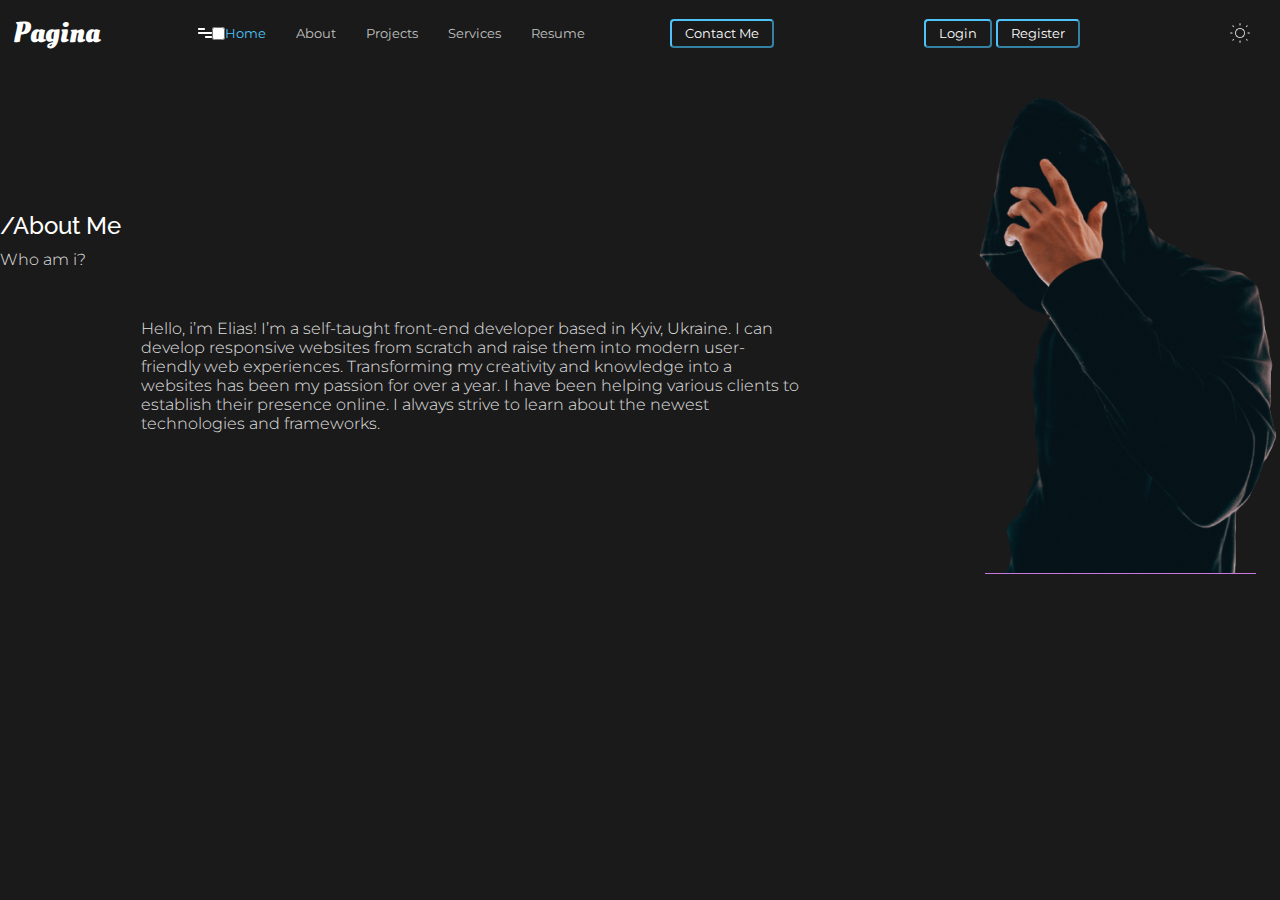
==== about-me.html @ cfd01f73 "estilando about-me" ====
<!DOCTYPE html>
<html lang="en">
<head>
    <meta charset="UTF-8">
    <meta name="viewport" content="width=device-width, initial-scale=1.0">
    <title>About Me</title>
    <link rel="stylesheet" href="about-me.css">
</head>
<body>

    <!-- Barra de navegación -->

    <header>
        <h2 class="vu-logo">Pagina</h2>
  
        <!-- Menu hamburguesa -->
        <nav class="navbar">
        <label for="menu-toggle" class="menu-label">
          <img class="img-responsive" src="./assets/boton-responsive.png">
        </label>
  
        <input type="checkbox" id="menu-toggle">
        
  
  
        <!-- navbarlist -->
        
          <ul class="navbar-list">
            <li>
              <a href="#"><span class="nav-home">Home </span></a>
            </li>
            <li><a href="#">About</a></li>
            <li><a href="#">Projects</a></li>
            <li><a href="#">Services</a></li>
            <li><a href="#">Resume</a></li>
          </ul>
        </nav>
  
        <div class="clear">
          <button>Contact Me</button>
          <div class="login-register">
            <a href="login.html"><button class="login">Login</button></a>
            <a href="register.html"><button class="register">Register</button></a>
          </div>
  
  
          <img src="./assets/icon-sol.png" alt="icon-sol" />
        </div>
      </header>


      <main>

        <!--Who I Am  -->

        <section class="who-i-am">
            <div class="about-me">
                <div class="aboutme-text">
                    <div class="title-aboutme">
                        <h2><span class="barra">/</span>About Me</h2>
                        <p>Who am i?</p>
                    </div>

                    <div class="description">
                        <p>Hello, i’m Elias!

                            I’m a self-taught front-end developer based in Kyiv, Ukraine. I can develop responsive websites from scratch and raise them into modern user-friendly web experiences. 
                            
                            Transforming my creativity and knowledge into a websites has been my passion for over a year. I have been helping various clients to establish their presence online. I always strive to learn about the newest technologies and frameworks.</p>
                    </div>
                </div>
                <div class="img-aboutme">
                    <img src="./assets/about-me.png">
                </div>
            </div>
        </section>

      </main>
    
</body>
</html>
---- about-me.css ----
@import url("https://fonts.googleapis.com/css2?family=Inter:ital,opsz,wght@0,14..32,100..900;1,14..32,100..900&family=Montserrat:ital,wght@0,100..900;1,100..900&family=Oleo+Script:wght@400;700&family=Poppins:ital,wght@0,100;0,200;0,300;0,400;0,500;0,600;0,700;0,800;0,900;1,100;1,200;1,300;1,400;1,500;1,600;1,700;1,800;1,900&display=swap");
@import url('https://fonts.googleapis.com/css2?family=Raleway:ital,wght@0,100..900;1,100..900&display=swap');
/* Colores */

:root {
  --tipografia-nav-titulo: #ffffff;
  --tipografia-nav-home: #4fc3f7;
  --tipografia-nav-li: #c1c1c1;
  --tipografia-text-about-me: #e1e1e1;
  --tipografia-formulario: #000000;
  --tipografia-titulo-lets: #dedede;
  --boton-contact-me: #4fc3f7;
  --caja-cards: #2b2b2b;
  --boton-projects: #484e53;
  --tipografia-projects: #a9a9a9;
  --tipografia-color-sql: #f5f5f5;
  --formulario: #D6DDED;
  --formulario-color-tipo: #8987A1;
  --color-tipografia-mail: #C9C9C9;
}

* {
  margin: 0;
  padding: 0;
  box-sizing: border-box;
}

body {
  background-color: #1a1a1a;
}

/* BARRA DE NAVEGACION */

header {
  display: flex;
  flex-wrap: nowrap;
  justify-content: space-between;
  align-content: center;
}

.vu-logo {
  color: var(--tipografia-nav-titulo);
  font-family: "Oleo Script", cursive;
  font-size: 1.8rem;
  padding: 13px;
}

nav {
  display: flex;
  justify-content: center;
  align-items: center;
  flex-direction: row;
}

.navbar-list {
  display: flex;
  justify-content: center;
  align-items: center;
  flex-direction: row;
  list-style: none;
  gap: 30px;
}

.navbar-list li a {
  text-decoration: none;
  color: var(--tipografia-nav-li);
  font-family: "Montserrat", sans-serif;
  font-size: 0.8rem;
}

.nav-home {
  color: var(--tipografia-nav-home);
}

.clear {
  display: flex;
  justify-content: flex-start;
  align-items: center;
  gap: 150px;
  flex-wrap: nowrap;
}

.clear button {
  border-color: var(--boton-contact-me);
  background-color: transparent;
  border-radius: 4px;
  -webkit-border-radius: 4px;
  -moz-border-radius: 4px;
  -ms-border-radius: 4px;
  -o-border-radius: 4px;
  padding: 5px 13px;
  font-family: "Montserrat", sans-serif;
  font-size: 0.8rem;
  color: var(--tipografia-nav-titulo);
  cursor: pointer;
}

.clear img {
  margin-right: 30px;
  width: 20px;
  height: 20px;
  cursor: pointer;
}

/* Section Who I Am */

.who-i-am{
    display: flex;
    justify-content: center;
    align-items: center;
    flex-direction: row;
    flex-wrap: nowrap;
    gap: 50px;
}

.about-me{
    display: flex;
    justify-content: center;
    align-items: center;
    flex-direction: row;
    flex-wrap: nowrap;
}

/* .aboutme-text{
    display: flex;
    justify-content: center;
    align-items: center;
    flex-direction: column;
    flex-wrap: nowrap;
} */


.title-aboutme{
    display: flex;
    justify-content:start;
    align-items:start;
    flex-direction: column;
    flex-wrap: nowrap;
    gap: 10px;
    
    
}

.title-aboutme h2{
    color: var(--tipografia-nav-titulo);
    font-family: "Raleway", sans-serif;
    font-size: 1.5rem;
    font-weight: 500;
}

.title-aboutme p{
    color: var(--tipografia-text-about-me);
    font-family: "Montserrat", sans-serif;
    font-size: 1rem;
    font-weight: 300;

}

.description{
    display: flex;
    justify-content: center;
    align-items: center;
    flex-direction: column;
    flex-wrap: nowrap;
    gap: 10px;
}

.description p{
    color: var(--tipografia-text-about-me);
    font-family: "Montserrat", sans-serif;
    font-size: 1rem;
    font-weight: 300;
    margin-top:50px;
    width: 70%;
}
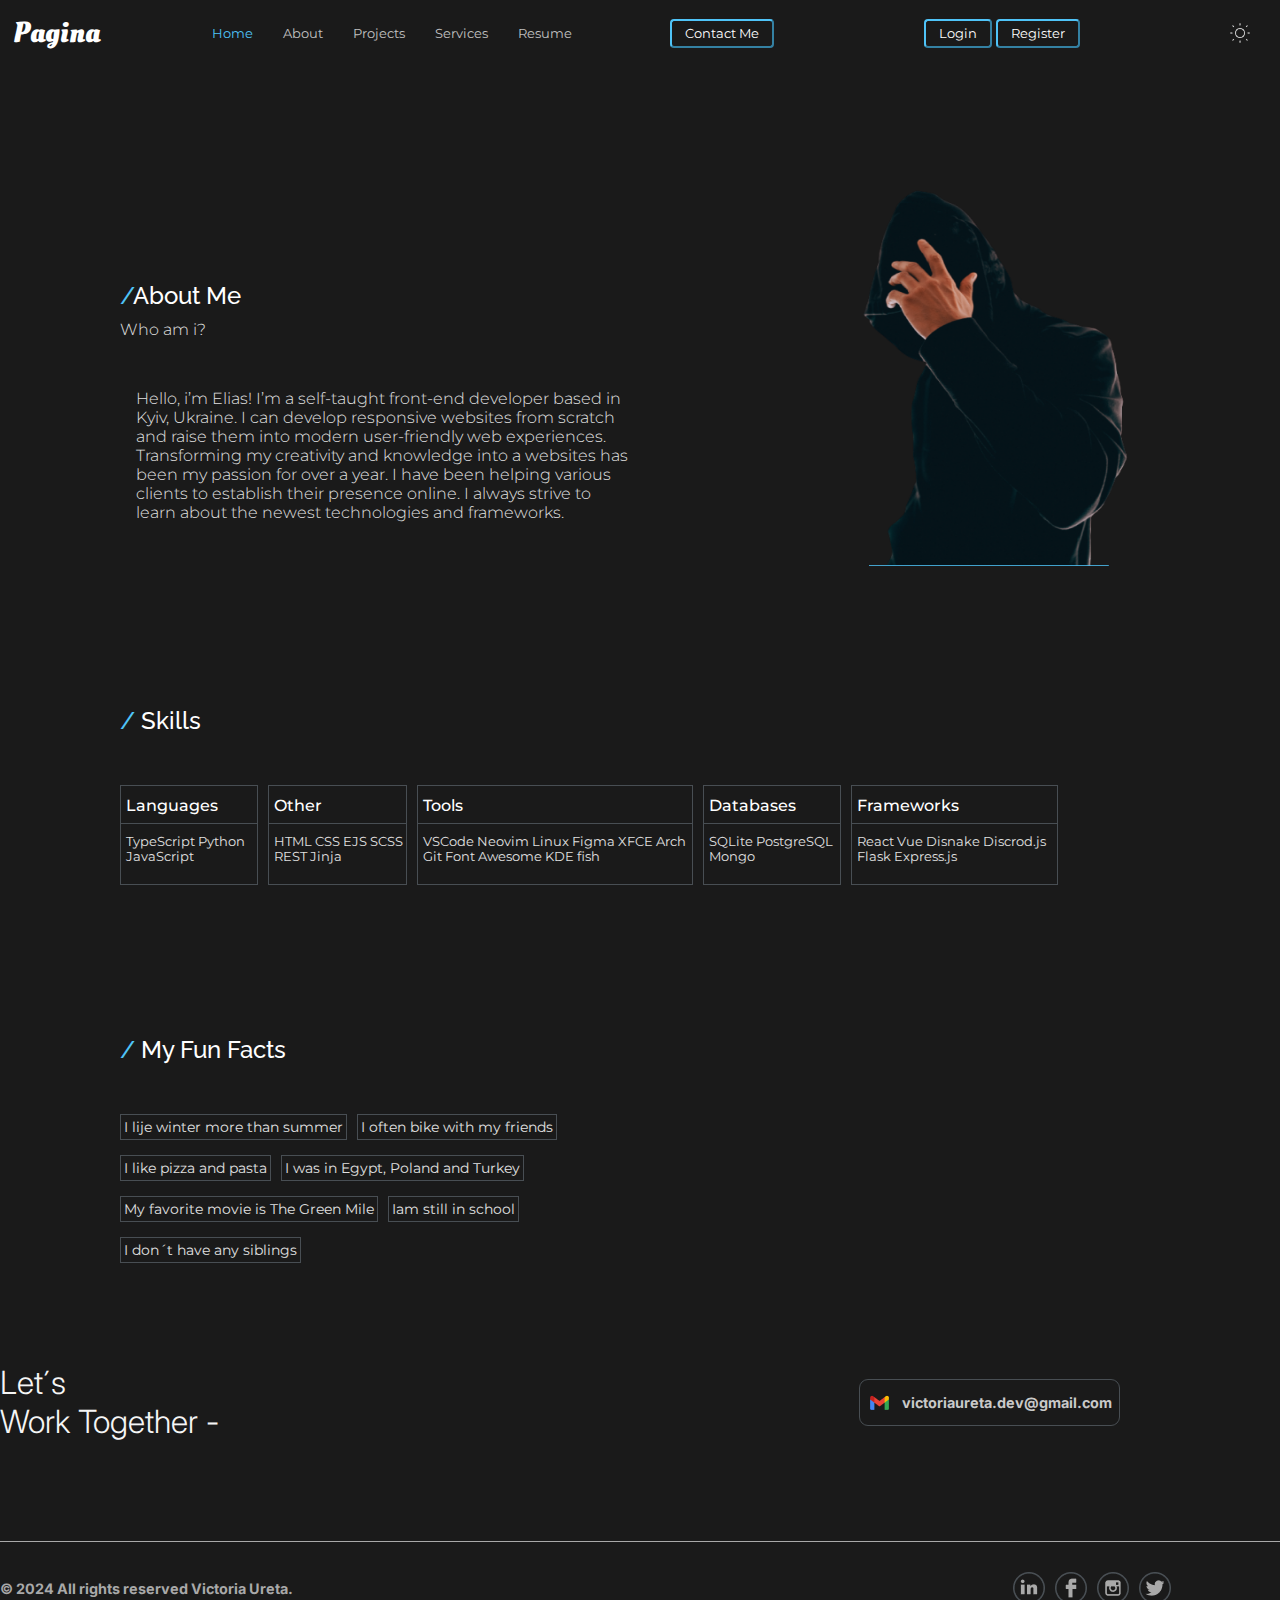
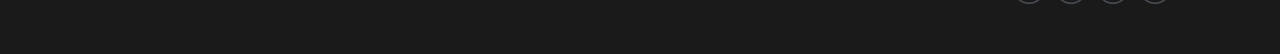
==== commit 9a66beab: "about me estilando" ====
--- a/about-me.html
+++ b/about-me.html
@@ -75,6 +75,96 @@
             </div>
         </section>
 
+
+
+        <!-- Skills -->
+
+        <section class="skills">
+            <div class="skill-complete">
+                <h2><span class="barra">/</span> Skills</h2>
+
+                <div class="ordered-skills">
+                    <div class="languages">
+                        <h3>Languages</h3>
+                        <h4>TypeScript Python JavaScript</h4>
+                    </div>
+                    <div class="other">
+                        <h3>Other</h3>
+                        <h4>HTML CSS EJS SCSS REST Jinja</h4>
+                    </div>
+                    <div class="tools">
+                        <h3>Tools</h3>
+                        <h4>VSCode Neovim Linux Figma XFCE Arch Git Font Awesome KDE fish</h4>
+                    </div>
+                    <div class="databases">
+                        <h3>Databases</h3>
+                        <h4>SQLite PostgreSQL Mongo</h4>
+                    </div>
+                    <div class="frameworks">
+                        <h3>Frameworks</h3>
+                        <h4>React Vue Disnake Discrod.js Flask Express.js</h4>
+                    </div>
+                </div>
+            </div>
+        </section>
+
+
+
+        <!-- Section my-fun-facts -->
+
+        <section class="my-fun-facts">
+            <div class="fun-facts">
+                <h2><span class="barra">/</span> My Fun Facts</h2>
+
+                <div class="fun-facts-caja">
+                    <div class="fun-facts-1">
+                        <h3>I lije winter more than summer</h3>
+                        <h3>I often bike with my friends</h3>
+                    </div>
+                    <div class="fun-facts-2">
+                        <h3>I like pizza and pasta</h3>
+                        <h3>I was in Egypt, Poland and Turkey</h3>
+                    </div>
+                    <div class="fun-facts-3">
+                        <h3>My favorite movie is The Green Mile</h3>
+                        <h3>Iam still in school</h3>
+                    </div>
+                    <div class="fun-facts-4">
+                        <h3>I don´t have any siblings</h3>
+                    </div>
+                </div>
+            </div>
+        </section>
+
+        <!-- Footer -->
+
+
+        <section class="footer">
+            <div class="footer-logo">
+            <h2 class="footer-h2">Let´s<br> Work Together -</h2>
+            </div>
+            
+            <div class="mail">
+              <img src="./assets/skill-icons_gmail-light.png">
+              <h4>victoriaureta.dev@gmail.com</h4> 
+            </div>
+          </section>
+  
+  
+          <footer >
+  
+            <div class="footer-logo">
+            <h4 class="footer-tipo">© 2024 All rights reserved Victoria Ureta.</h4>
+            </div>
+            <div class="icons">
+              <img src="./assets/linkedin.png">
+              <img src="./assets/facebook.png">
+              <img src="./assets/instagram.png">
+              <img src="./assets/twitter.png">
+  
+            </div>
+          </footer>
+          
       </main>
     
 </body>
--- a/about-me.css
+++ b/about-me.css
@@ -119,6 +119,7 @@
     align-items: center;
     flex-direction: row;
     flex-wrap: nowrap;
+    margin-top:100px;
 }
 
 /* .aboutme-text{
@@ -137,7 +138,8 @@
     flex-direction: column;
     flex-wrap: nowrap;
     gap: 10px;
-    
+    margin-left:120px;
+
     
 }
 
@@ -155,6 +157,11 @@
     font-weight: 300;
 
 }
+
+.barra{
+    color: var(--boton-contact-me);
+}
+
 
 .description{
     display: flex;
@@ -171,13 +178,449 @@
     font-size: 1rem;
     font-weight: 300;
     margin-top:50px;
+    width: 60%;
+    margin-right: 60px;
+}
+
+.img-aboutme img{
+    width: 300px;
+    height: 400px;
+    display: flex;
+    justify-content:center;
+    align-items: center;
+    flex-wrap: nowrap;
+    margin-right: 150px;
+    margin-bottom:70px;
+    
+}
+
+
+/* Section Skills */
+
+.skills{
+    display: flex;
+    justify-content: start;
+    align-items:start;
+    flex-direction: column;
+    flex-wrap: nowrap;
+    gap: 10px;
+    margin-left:120px;
+    margin-top: 70px;
+    margin-bottom:150px;
+}
+
+.skill-complete h2{
+    color: var(--tipografia-nav-titulo);
+    font-family: "Raleway", sans-serif;
+    font-size: 1.5rem;
+    font-weight: 500;
+}
+
+.ordered-skills{
+    display: flex;
+    justify-content: center;
+    align-items: center;
+    flex-direction: row;
+    flex-wrap: nowrap;
+    gap: 10px;
+    margin-top:50px;
     width: 70%;
 }
 
-
-
-
-
-
-
-
+.languages{
+    border: 1px solid var(--boton-projects);
+    width: 200px;
+    height: 100px;
+    border-style: solid;
+}
+
+.languages h3{
+    color: var(--tipografia-nav-titulo);
+    font-family: "Montserrat", sans-serif;
+    font-size: 1rem;
+    font-weight: 500;
+    text-align: start;
+    margin-top: 10px;
+    border-bottom: 1px solid var(--boton-projects);
+    padding-bottom:8px;
+    padding-left:5px;
+}
+
+.languages h4{
+    color: var(--tipografia-text-about-me);
+    font-family: "Montserrat", sans-serif;
+    font-size: 0.8rem;
+    font-weight: 400;
+    text-align: start;
+    margin-top: 10px;
+    padding-left:5px;
+}
+
+.other{
+    border: 1px solid var(--boton-projects);
+    width: 200px;
+    border-style: solid;
+    height: 100px;
+}
+
+.other h3{
+    color: var(--tipografia-nav-titulo);
+    font-family: "Montserrat", sans-serif;
+    font-size: 1rem;
+    font-weight: 500;
+    text-align: start;
+    margin-top: 10px;
+    border-bottom: 1px solid var(--boton-projects);
+    padding-bottom:8px;
+    padding-left:5px;
+}
+
+.other h4{
+    color: var(--tipografia-text-about-me);
+    font-family: "Montserrat", sans-serif;
+    font-size: 0.8rem;
+    font-weight: 400;
+    text-align: start;
+    margin-top: 10px;
+    padding-left:5px;
+}
+
+.tools{
+    border: 1px solid var(--boton-projects);
+    width: 400px;
+    border-style: solid;
+    height: 100px;
+}
+
+.tools h3{
+    color: var(--tipografia-nav-titulo);
+    font-family: "Montserrat", sans-serif;
+    font-size: 1rem;
+    font-weight: 500;
+    text-align: start;
+    margin-top: 10px;
+    border-bottom: 1px solid var(--boton-projects);
+    padding-bottom:8px;
+    padding-left:5px;
+}
+
+.tools h4{
+    color: var(--tipografia-text-about-me);
+    font-family: "Montserrat", sans-serif;
+    font-size: 0.8rem;
+    font-weight: 400;
+    text-align: start;
+    margin-top: 10px;
+    padding-left:5px;
+}
+
+.databases{
+    border:1px solid var(--boton-projects);
+    width: 200px;
+    border-style: solid;
+    height: 100px;
+}
+
+.databases h3{
+    color: var(--tipografia-nav-titulo);
+    font-family: "Montserrat", sans-serif;
+    font-size: 1rem;
+    font-weight: 500;
+    text-align: start;
+    margin-top: 10px;
+    border-bottom: 1px solid var(--boton-projects);
+    padding-bottom:8px;
+    padding-left:5px;
+}
+
+.databases h4{
+    color: var(--tipografia-text-about-me);
+    font-family: "Montserrat", sans-serif;
+    font-size: 0.8rem;
+    font-weight: 400;
+    text-align: start;
+    margin-top: 10px;
+    padding-left:5px;
+}
+
+.frameworks{
+    border: 1px solid var(--boton-projects);
+    width: 300px;
+    border-style: solid;
+    height: 100px;
+}
+
+.frameworks h3{
+    color: var(--tipografia-nav-titulo);
+    font-family: "Montserrat", sans-serif;
+    font-size: 1rem;
+    font-weight: 500;
+    text-align: start;
+    margin-top: 10px;
+    border-bottom: 1px solid var(--boton-projects);
+    padding-bottom:8px;
+    padding-left:5px;
+}
+
+.frameworks h4{
+    color: var(--tipografia-text-about-me);
+    font-family: "Montserrat", sans-serif;
+    font-size: 0.8rem;
+    font-weight: 400;
+    text-align: start;
+    margin-top: 10px;
+    padding-left:5px;
+}
+
+
+
+/* Section My-Fun.Facts */
+
+.my-fun-facts{
+    display: flex;
+    justify-content:start;
+    align-items:start;
+    flex-direction: column;
+    flex-wrap: nowrap;
+    gap: 10px;
+    margin-left:120px;
+    margin-bottom:100px;
+}
+
+.fun-facts{
+    display: flex;
+    justify-content:start;
+    align-items:start;
+    flex-direction: column;
+    flex-wrap: nowrap;
+    gap: 10px;
+    /* margin-left:120px; */
+}
+
+.fun-facts h2{
+    color: var(--tipografia-nav-titulo);
+    font-family: "Raleway", sans-serif;
+    font-size: 1.5rem;
+    font-weight: 500;
+}
+
+
+.fun-facts-caja{
+    display: flex;
+    justify-content:start;
+    align-items:start;
+    flex-direction: column;
+    flex-wrap: nowrap;
+    gap: 15px;
+    margin-top: 40px;
+
+}
+
+.fun-facts-1{
+    /* border: 1px solid var(--boton-projects); */
+    /* border-style:solid; */
+    display: flex;
+    justify-content:start;
+    align-items:start;
+    flex-direction: row;
+    flex-wrap: nowrap;
+    gap: 10px;
+    /* padding: 7px; */
+}
+
+.fun-facts-1 h3{
+    border: 1px solid var(--boton-projects);
+    border-style:solid;
+    display: flex;
+    justify-content:start;
+    align-items:start;
+    /* flex-direction: row; */
+    flex-wrap: nowrap;
+    gap: 10px;
+    padding: 3px;
+    font-family: "Montserrat", sans-serif;
+    font-size: 0.9rem;
+    font-weight: 400;
+    text-align: start;
+    color: var(--tipografia-text-about-me);
+}
+
+.fun-facts-2{
+    /* border: 1px solid var(--boton-projects);
+    border-style:solid; */
+    display: flex;
+    justify-content:start;
+    align-items:start;
+    flex-direction: row;
+    flex-wrap: nowrap;
+    gap: 10px;
+}
+
+.fun-facts-2 h3{
+    border: 1px solid var(--boton-projects);
+    border-style:solid;
+    display: flex;
+    justify-content:start;
+    align-items:start;
+    /* flex-direction: row; */
+    flex-wrap: nowrap;
+    gap: 10px;
+    padding:3px;
+    font-family: "Montserrat", sans-serif;
+    font-size: 0.9rem;
+    font-weight: 400;
+    text-align: start;
+    color: var(--tipografia-text-about-me);
+}
+
+.fun-facts-3{
+    /* border: 1px solid var(--boton-projects);
+    border-style:solid; */
+    display: flex;
+    justify-content:start;
+    align-items:start;
+    flex-direction: row;
+    flex-wrap: nowrap;
+    gap: 10px;
+}
+
+.fun-facts-3 h3{
+    border: 1px solid var(--boton-projects);
+    border-style:solid;
+    display: flex;
+    justify-content:start;
+    align-items:start;
+    /* flex-direction: row; */
+    flex-wrap: nowrap;
+    gap: 10px;
+    padding: 3px;
+    font-family: "Montserrat", sans-serif;
+    font-size: 0.9rem;
+    font-weight: 400;
+    text-align: start;
+    color: var(--tipografia-text-about-me);
+}
+
+.fun-facts-4{
+    /* border: 1px solid var(--boton-projects);
+    border-style:solid; */
+    display: flex;
+    justify-content:start;
+    align-items:start;
+    /* flex-direction: row; */
+    flex-wrap: nowrap;
+    gap: 10px;
+}
+
+
+.fun-facts-4 h3{
+    border: 1px solid var(--boton-projects);
+    border-style:solid;
+    display: flex;
+    justify-content:start;
+    align-items:start;
+    /* flex-direction: row; */
+    flex-wrap: nowrap;
+    gap: 10px;
+    padding: 3px;
+    font-family: "Montserrat", sans-serif;
+    font-size: 0.9rem;
+    font-weight: 400;
+    text-align: start;
+    color: var(--tipografia-text-about-me);
+}
+
+
+/* FOOTER */
+
+.footer{
+    display: flex;
+    flex-wrap: nowrap;
+    flex-direction:row;
+    justify-content: space--between;
+    gap:40rem;
+    align-items: center;
+    margin-top: 100px;
+    margin-bottom: 100px;
+    
+  }
+  
+  .footer-logo .footer-h2{
+    font-family: "Inter", sans-serif;
+    color: var(--tipografia-color-sql);
+    font-size:2rem;
+    font-weight: 300;
+    text-align: start;
+  }
+  
+  .mail{
+    display: flex;
+    flex-wrap: nowrap;
+    flex-direction: row;
+    justify-content: center;
+    align-items: center;
+    gap: 10px;
+    margin-right:20px;
+    border: 1px solid var(--boton-projects);
+    padding: 10px 7px;
+    border-radius: 9px;
+    -webkit-border-radius: 9px;
+    -moz-border-radius: 9px;
+    -ms-border-radius: 9px;
+    -o-border-radius: 9px;
+    cursor: pointer;
+  }
+  
+  .mail h4{
+    color: var(--color-tipografia-mail);
+    font-family: "Inter", sans-serif;
+    font-size: 0.9rem;
+  }
+  
+  
+  
+  /* FOOTER */
+  
+  footer{
+    display: flex;
+    flex-wrap: nowrap;
+    flex-direction:row;
+    justify-content: space--between;
+    gap:45em;
+    align-items: center;
+    /* margin-top: 100px; */
+    /* margin-bottom: 100px; */
+    margin-bottom:50px;
+    border-top: 1px solid var(--tipografia-projects);
+    padding-top:30px;
+  }
+  
+  .icons{
+    display: flex;
+    flex-wrap: nowrap;
+    flex-direction: row;
+    justify-content: center;
+    align-items: center;
+    gap: 10px;
+    margin-right:20px;
+    cursor: pointer;
+  }
+  
+  
+  .footer-logo .footer-tipo{
+    color: var(--tipografia-projects);
+    font-family: "Inter", sans-serif;
+    font-size:0.9rem;
+  }
+  
+  
+  
+  /* Menu responsivo */
+  
+  #menu-toggle{
+    display: none;
+  }
+  
+  .menu-label{
+    display: none;
+  }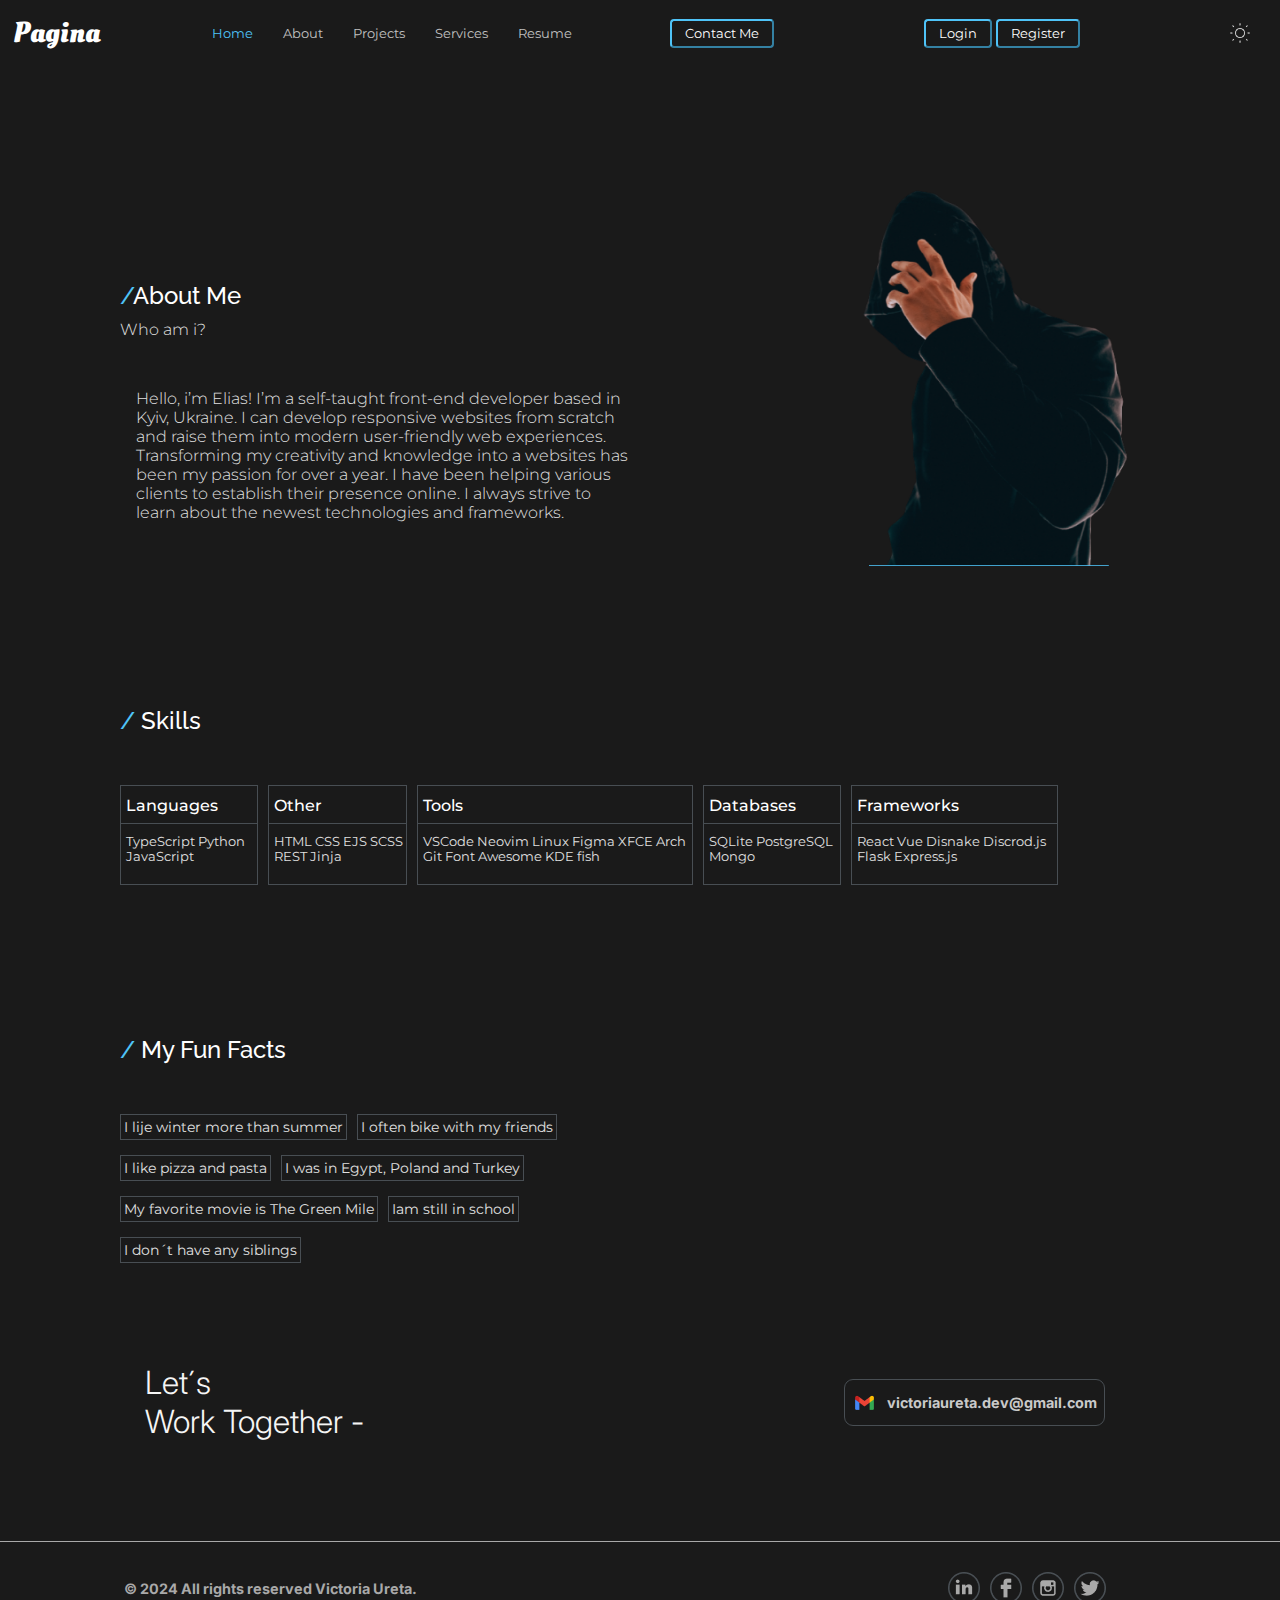
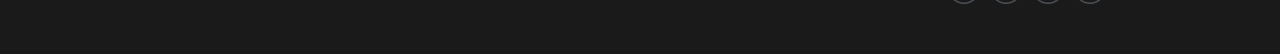
==== commit 24f48c28: "estilando responsive de about me" ====
--- a/about-me.html
+++ b/about-me.html
@@ -1,171 +1,167 @@
 <!DOCTYPE html>
 <html lang="en">
-<head>
-    <meta charset="UTF-8">
-    <meta name="viewport" content="width=device-width, initial-scale=1.0">
+  <head>
+    <meta charset="UTF-8" />
+    <meta name="viewport" content="width=device-width, initial-scale=1.0" />
     <title>About Me</title>
-    <link rel="stylesheet" href="about-me.css">
-</head>
-<body>
-
+    <link rel="stylesheet" href="about-me.css" />
+    <link rel="stylesheet" href="mediaqueries-aboutme.css" />
+  </head>
+  <body>
     <!-- Barra de navegación -->
 
     <header>
-        <h2 class="vu-logo">Pagina</h2>
-  
-        <!-- Menu hamburguesa -->
-        <nav class="navbar">
+      <h2 class="vu-logo">Pagina</h2>
+
+      <!-- Menu hamburguesa -->
+      <nav class="navbar">
         <label for="menu-toggle" class="menu-label">
-          <img class="img-responsive" src="./assets/boton-responsive.png">
+          <img class="img-responsive" src="./assets/boton-responsive.png" />
         </label>
-  
-        <input type="checkbox" id="menu-toggle">
-        
-  
-  
+
+        <input type="checkbox" id="menu-toggle" />
+
         <!-- navbarlist -->
-        
-          <ul class="navbar-list">
-            <li>
-              <a href="#"><span class="nav-home">Home </span></a>
-            </li>
-            <li><a href="#">About</a></li>
-            <li><a href="#">Projects</a></li>
-            <li><a href="#">Services</a></li>
-            <li><a href="#">Resume</a></li>
-          </ul>
-        </nav>
-  
-        <div class="clear">
-          <button>Contact Me</button>
-          <div class="login-register">
-            <a href="login.html"><button class="login">Login</button></a>
-            <a href="register.html"><button class="register">Register</button></a>
+
+        <ul class="navbar-list">
+          <li>
+            <a href="#"><span class="nav-home">Home </span></a>
+          </li>
+          <li><a href="#">About</a></li>
+          <li><a href="#">Projects</a></li>
+          <li><a href="#">Services</a></li>
+          <li><a href="#">Resume</a></li>
+        </ul>
+      </nav>
+
+      <div class="clear">
+        <button class ="contact-me">Contact Me</button>
+        <div class="login-register">
+          <a href="login.html"><button class="login">Login</button></a>
+          <a href="register.html"><button class="register">Register</button></a>
+        </div>
+
+        <img src="./assets/icon-sol.png" alt="icon-sol" />
+      </div>
+    </header>
+
+    <main>
+      <!--Who I Am  -->
+
+      <section class="who-i-am">
+        <div class="about-me">
+          <div class="aboutme-text">
+            <div class="title-aboutme">
+              <h2><span class="barra">/</span>About Me</h2>
+              <p>Who am i?</p>
+            </div>
+
+            <div class="description">
+              <p>
+                Hello, i’m Elias! I’m a self-taught front-end developer based in
+                Kyiv, Ukraine. I can develop responsive websites from scratch
+                and raise them into modern user-friendly web experiences.
+                Transforming my creativity and knowledge into a websites has
+                been my passion for over a year. I have been helping various
+                clients to establish their presence online. I always strive to
+                learn about the newest technologies and frameworks.
+              </p>
+            </div>
           </div>
-  
-  
-          <img src="./assets/icon-sol.png" alt="icon-sol" />
+          <div class="img-aboutme">
+            <img src="./assets/about-me.png" />
+          </div>
         </div>
-      </header>
+      </section>
 
+      <!-- Skills -->
 
-      <main>
+      <section class="skills">
+        <div class="skill-complete">
+          <h2><span class="barra">/</span> Skills</h2>
 
-        <!--Who I Am  -->
+          <div class="ordered-skills">
+            <div class="languages">
+              <h3>Languages</h3>
+              <h4>TypeScript Python JavaScript</h4>
+            </div>
+            <div class="other">
+              <h3>Other</h3>
+              <h4>HTML CSS EJS SCSS REST Jinja</h4>
+            </div>
+            <div class="tools">
+              <h3>Tools</h3>
+              <h4>
+                VSCode Neovim Linux Figma XFCE Arch Git Font Awesome KDE fish
+              </h4>
+            </div>
+            <div class="databases">
+              <h3>Databases</h3>
+              <h4>SQLite PostgreSQL Mongo</h4>
+            </div>
+            <div class="frameworks">
+              <h3>Frameworks</h3>
+              <h4>React Vue Disnake Discrod.js Flask Express.js</h4>
+            </div>
+          </div>
+        </div>
+      </section>
 
-        <section class="who-i-am">
-            <div class="about-me">
-                <div class="aboutme-text">
-                    <div class="title-aboutme">
-                        <h2><span class="barra">/</span>About Me</h2>
-                        <p>Who am i?</p>
-                    </div>
+      <!-- Section my-fun-facts -->
 
-                    <div class="description">
-                        <p>Hello, i’m Elias!
+      <section class="my-fun-facts">
+        <div class="fun-facts">
+          <h2><span class="barra">/</span> My Fun Facts</h2>
 
-                            I’m a self-taught front-end developer based in Kyiv, Ukraine. I can develop responsive websites from scratch and raise them into modern user-friendly web experiences. 
-                            
-                            Transforming my creativity and knowledge into a websites has been my passion for over a year. I have been helping various clients to establish their presence online. I always strive to learn about the newest technologies and frameworks.</p>
-                    </div>
-                </div>
-                <div class="img-aboutme">
-                    <img src="./assets/about-me.png">
-                </div>
+          <div class="fun-facts-caja">
+            <div class="fun-facts-1">
+              <h3>I lije winter more than summer</h3>
+              <h3>I often bike with my friends</h3>
             </div>
-        </section>
+            <div class="fun-facts-2">
+              <h3>I like pizza and pasta</h3>
+              <h3>I was in Egypt, Poland and Turkey</h3>
+            </div>
+            <div class="fun-facts-3">
+              <h3>My favorite movie is The Green Mile</h3>
+              <h3>Iam still in school</h3>
+            </div>
+            <div class="fun-facts-4">
+              <h3>I don´t have any siblings</h3>
+            </div>
+          </div>
+        </div>
+      </section>
 
+      <!-- Footer -->
 
+      <section class="footer">
+        <div class="footer-logo">
+          <h2 class="footer-h2">
+            Let´s<br />
+            Work Together -
+          </h2>
+        </div>
 
-        <!-- Skills -->
+        <div class="mail">
+          <img src="./assets/skill-icons_gmail-light.png" />
+          <h4>victoriaureta.dev@gmail.com</h4>
+        </div>
+      </section>
 
-        <section class="skills">
-            <div class="skill-complete">
-                <h2><span class="barra">/</span> Skills</h2>
-
-                <div class="ordered-skills">
-                    <div class="languages">
-                        <h3>Languages</h3>
-                        <h4>TypeScript Python JavaScript</h4>
-                    </div>
-                    <div class="other">
-                        <h3>Other</h3>
-                        <h4>HTML CSS EJS SCSS REST Jinja</h4>
-                    </div>
-                    <div class="tools">
-                        <h3>Tools</h3>
-                        <h4>VSCode Neovim Linux Figma XFCE Arch Git Font Awesome KDE fish</h4>
-                    </div>
-                    <div class="databases">
-                        <h3>Databases</h3>
-                        <h4>SQLite PostgreSQL Mongo</h4>
-                    </div>
-                    <div class="frameworks">
-                        <h3>Frameworks</h3>
-                        <h4>React Vue Disnake Discrod.js Flask Express.js</h4>
-                    </div>
-                </div>
-            </div>
-        </section>
-
-
-
-        <!-- Section my-fun-facts -->
-
-        <section class="my-fun-facts">
-            <div class="fun-facts">
-                <h2><span class="barra">/</span> My Fun Facts</h2>
-
-                <div class="fun-facts-caja">
-                    <div class="fun-facts-1">
-                        <h3>I lije winter more than summer</h3>
-                        <h3>I often bike with my friends</h3>
-                    </div>
-                    <div class="fun-facts-2">
-                        <h3>I like pizza and pasta</h3>
-                        <h3>I was in Egypt, Poland and Turkey</h3>
-                    </div>
-                    <div class="fun-facts-3">
-                        <h3>My favorite movie is The Green Mile</h3>
-                        <h3>Iam still in school</h3>
-                    </div>
-                    <div class="fun-facts-4">
-                        <h3>I don´t have any siblings</h3>
-                    </div>
-                </div>
-            </div>
-        </section>
-
-        <!-- Footer -->
-
-
-        <section class="footer">
-            <div class="footer-logo">
-            <h2 class="footer-h2">Let´s<br> Work Together -</h2>
-            </div>
-            
-            <div class="mail">
-              <img src="./assets/skill-icons_gmail-light.png">
-              <h4>victoriaureta.dev@gmail.com</h4> 
-            </div>
-          </section>
-  
-  
-          <footer >
-  
-            <div class="footer-logo">
-            <h4 class="footer-tipo">© 2024 All rights reserved Victoria Ureta.</h4>
-            </div>
-            <div class="icons">
-              <img src="./assets/linkedin.png">
-              <img src="./assets/facebook.png">
-              <img src="./assets/instagram.png">
-              <img src="./assets/twitter.png">
-  
-            </div>
-          </footer>
-          
-      </main>
-    
-</body>
-</html>+      <footer>
+        <div class="footer-logo">
+          <h4 class="footer-tipo">
+            © 2024 All rights reserved Victoria Ureta.
+          </h4>
+        </div>
+        <div class="icons">
+          <img src="./assets/linkedin.png" />
+          <img src="./assets/facebook.png" />
+          <img src="./assets/instagram.png" />
+          <img src="./assets/twitter.png" />
+        </div>
+      </footer>
+    </main>
+  </body>
+</html>
--- a/about-me.css
+++ b/about-me.css
@@ -1,5 +1,5 @@
 @import url("https://fonts.googleapis.com/css2?family=Inter:ital,opsz,wght@0,14..32,100..900;1,14..32,100..900&family=Montserrat:ital,wght@0,100..900;1,100..900&family=Oleo+Script:wght@400;700&family=Poppins:ital,wght@0,100;0,200;0,300;0,400;0,500;0,600;0,700;0,800;0,900;1,100;1,200;1,300;1,400;1,500;1,600;1,700;1,800;1,900&display=swap");
-@import url('https://fonts.googleapis.com/css2?family=Raleway:ital,wght@0,100..900;1,100..900&display=swap');
+@import url("https://fonts.googleapis.com/css2?family=Raleway:ital,wght@0,100..900;1,100..900&display=swap");
 /* Colores */
 
 :root {
@@ -14,9 +14,9 @@
   --boton-projects: #484e53;
   --tipografia-projects: #a9a9a9;
   --tipografia-color-sql: #f5f5f5;
-  --formulario: #D6DDED;
-  --formulario-color-tipo: #8987A1;
-  --color-tipografia-mail: #C9C9C9;
+  --formulario: #d6dded;
+  --formulario-color-tipo: #8987a1;
+  --color-tipografia-mail: #c9c9c9;
 }
 
 * {
@@ -104,22 +104,22 @@
 
 /* Section Who I Am */
 
-.who-i-am{
-    display: flex;
-    justify-content: center;
-    align-items: center;
-    flex-direction: row;
-    flex-wrap: nowrap;
-    gap: 50px;
-}
-
-.about-me{
-    display: flex;
-    justify-content: center;
-    align-items: center;
-    flex-direction: row;
-    flex-wrap: nowrap;
-    margin-top:100px;
+.who-i-am {
+  display: flex;
+  justify-content: center;
+  align-items: center;
+  flex-direction: row;
+  flex-wrap: nowrap;
+  gap: 50px;
+}
+
+.about-me {
+  display: flex;
+  justify-content: center;
+  align-items: center;
+  flex-direction: row;
+  flex-wrap: nowrap;
+  margin-top: 100px;
 }
 
 /* .aboutme-text{
@@ -130,497 +130,480 @@
     flex-wrap: nowrap;
 } */
 
-
-.title-aboutme{
-    display: flex;
-    justify-content:start;
-    align-items:start;
-    flex-direction: column;
-    flex-wrap: nowrap;
-    gap: 10px;
-    margin-left:120px;
-
-    
-}
-
-.title-aboutme h2{
-    color: var(--tipografia-nav-titulo);
-    font-family: "Raleway", sans-serif;
-    font-size: 1.5rem;
-    font-weight: 500;
-}
-
-.title-aboutme p{
-    color: var(--tipografia-text-about-me);
-    font-family: "Montserrat", sans-serif;
-    font-size: 1rem;
-    font-weight: 300;
-
-}
-
-.barra{
-    color: var(--boton-contact-me);
-}
-
-
-.description{
-    display: flex;
-    justify-content: center;
-    align-items: center;
-    flex-direction: column;
-    flex-wrap: nowrap;
-    gap: 10px;
-}
-
-.description p{
-    color: var(--tipografia-text-about-me);
-    font-family: "Montserrat", sans-serif;
-    font-size: 1rem;
-    font-weight: 300;
-    margin-top:50px;
-    width: 60%;
-    margin-right: 60px;
-}
-
-.img-aboutme img{
-    width: 300px;
-    height: 400px;
-    display: flex;
-    justify-content:center;
-    align-items: center;
-    flex-wrap: nowrap;
-    margin-right: 150px;
-    margin-bottom:70px;
-    
-}
-
+.title-aboutme {
+  display: flex;
+  justify-content: start;
+  align-items: start;
+  flex-direction: column;
+  flex-wrap: nowrap;
+  gap: 10px;
+  margin-left: 120px;
+}
+
+.title-aboutme h2 {
+  color: var(--tipografia-nav-titulo);
+  font-family: "Raleway", sans-serif;
+  font-size: 1.5rem;
+  font-weight: 500;
+}
+
+.title-aboutme p {
+  color: var(--tipografia-text-about-me);
+  font-family: "Montserrat", sans-serif;
+  font-size: 1rem;
+  font-weight: 300;
+}
+
+.barra {
+  color: var(--boton-contact-me);
+}
+
+.description {
+  display: flex;
+  justify-content: center;
+  align-items: center;
+  flex-direction: column;
+  flex-wrap: nowrap;
+  gap: 10px;
+}
+
+.description p {
+  color: var(--tipografia-text-about-me);
+  font-family: "Montserrat", sans-serif;
+  font-size: 1rem;
+  font-weight: 300;
+  margin-top: 50px;
+  width: 60%;
+  margin-right: 60px;
+}
+
+.img-aboutme img {
+  width: 300px;
+  height: 400px;
+  display: flex;
+  justify-content: center;
+  align-items: center;
+  flex-wrap: nowrap;
+  margin-right: 150px;
+  margin-bottom: 70px;
+}
 
 /* Section Skills */
 
-.skills{
-    display: flex;
-    justify-content: start;
-    align-items:start;
-    flex-direction: column;
-    flex-wrap: nowrap;
-    gap: 10px;
-    margin-left:120px;
-    margin-top: 70px;
-    margin-bottom:150px;
-}
-
-.skill-complete h2{
-    color: var(--tipografia-nav-titulo);
-    font-family: "Raleway", sans-serif;
-    font-size: 1.5rem;
-    font-weight: 500;
-}
-
-.ordered-skills{
-    display: flex;
-    justify-content: center;
-    align-items: center;
-    flex-direction: row;
-    flex-wrap: nowrap;
-    gap: 10px;
-    margin-top:50px;
-    width: 70%;
-}
-
-.languages{
-    border: 1px solid var(--boton-projects);
-    width: 200px;
-    height: 100px;
-    border-style: solid;
-}
-
-.languages h3{
-    color: var(--tipografia-nav-titulo);
-    font-family: "Montserrat", sans-serif;
-    font-size: 1rem;
-    font-weight: 500;
-    text-align: start;
-    margin-top: 10px;
-    border-bottom: 1px solid var(--boton-projects);
-    padding-bottom:8px;
-    padding-left:5px;
-}
-
-.languages h4{
-    color: var(--tipografia-text-about-me);
-    font-family: "Montserrat", sans-serif;
-    font-size: 0.8rem;
-    font-weight: 400;
-    text-align: start;
-    margin-top: 10px;
-    padding-left:5px;
-}
-
-.other{
-    border: 1px solid var(--boton-projects);
-    width: 200px;
-    border-style: solid;
-    height: 100px;
-}
-
-.other h3{
-    color: var(--tipografia-nav-titulo);
-    font-family: "Montserrat", sans-serif;
-    font-size: 1rem;
-    font-weight: 500;
-    text-align: start;
-    margin-top: 10px;
-    border-bottom: 1px solid var(--boton-projects);
-    padding-bottom:8px;
-    padding-left:5px;
-}
-
-.other h4{
-    color: var(--tipografia-text-about-me);
-    font-family: "Montserrat", sans-serif;
-    font-size: 0.8rem;
-    font-weight: 400;
-    text-align: start;
-    margin-top: 10px;
-    padding-left:5px;
-}
-
-.tools{
-    border: 1px solid var(--boton-projects);
-    width: 400px;
-    border-style: solid;
-    height: 100px;
-}
-
-.tools h3{
-    color: var(--tipografia-nav-titulo);
-    font-family: "Montserrat", sans-serif;
-    font-size: 1rem;
-    font-weight: 500;
-    text-align: start;
-    margin-top: 10px;
-    border-bottom: 1px solid var(--boton-projects);
-    padding-bottom:8px;
-    padding-left:5px;
-}
-
-.tools h4{
-    color: var(--tipografia-text-about-me);
-    font-family: "Montserrat", sans-serif;
-    font-size: 0.8rem;
-    font-weight: 400;
-    text-align: start;
-    margin-top: 10px;
-    padding-left:5px;
-}
-
-.databases{
-    border:1px solid var(--boton-projects);
-    width: 200px;
-    border-style: solid;
-    height: 100px;
-}
-
-.databases h3{
-    color: var(--tipografia-nav-titulo);
-    font-family: "Montserrat", sans-serif;
-    font-size: 1rem;
-    font-weight: 500;
-    text-align: start;
-    margin-top: 10px;
-    border-bottom: 1px solid var(--boton-projects);
-    padding-bottom:8px;
-    padding-left:5px;
-}
-
-.databases h4{
-    color: var(--tipografia-text-about-me);
-    font-family: "Montserrat", sans-serif;
-    font-size: 0.8rem;
-    font-weight: 400;
-    text-align: start;
-    margin-top: 10px;
-    padding-left:5px;
-}
-
-.frameworks{
-    border: 1px solid var(--boton-projects);
-    width: 300px;
-    border-style: solid;
-    height: 100px;
-}
-
-.frameworks h3{
-    color: var(--tipografia-nav-titulo);
-    font-family: "Montserrat", sans-serif;
-    font-size: 1rem;
-    font-weight: 500;
-    text-align: start;
-    margin-top: 10px;
-    border-bottom: 1px solid var(--boton-projects);
-    padding-bottom:8px;
-    padding-left:5px;
-}
-
-.frameworks h4{
-    color: var(--tipografia-text-about-me);
-    font-family: "Montserrat", sans-serif;
-    font-size: 0.8rem;
-    font-weight: 400;
-    text-align: start;
-    margin-top: 10px;
-    padding-left:5px;
-}
-
-
+.skills {
+  display: flex;
+  justify-content: start;
+  align-items: start;
+  flex-direction: column;
+  flex-wrap: nowrap;
+  gap: 10px;
+  margin-left: 120px;
+  margin-top: 70px;
+  margin-bottom: 150px;
+}
+
+.skill-complete h2 {
+  color: var(--tipografia-nav-titulo);
+  font-family: "Raleway", sans-serif;
+  font-size: 1.5rem;
+  font-weight: 500;
+}
+
+.ordered-skills {
+  display: flex;
+  justify-content: center;
+  align-items: center;
+  flex-direction: row;
+  flex-wrap: nowrap;
+  gap: 10px;
+  margin-top: 50px;
+  width: 70%;
+}
+
+.languages {
+  border: 1px solid var(--boton-projects);
+  width: 200px;
+  height: 100px;
+  border-style: solid;
+}
+
+.languages h3 {
+  color: var(--tipografia-nav-titulo);
+  font-family: "Montserrat", sans-serif;
+  font-size: 1rem;
+  font-weight: 500;
+  text-align: start;
+  margin-top: 10px;
+  border-bottom: 1px solid var(--boton-projects);
+  padding-bottom: 8px;
+  padding-left: 5px;
+}
+
+.languages h4 {
+  color: var(--tipografia-text-about-me);
+  font-family: "Montserrat", sans-serif;
+  font-size: 0.8rem;
+  font-weight: 400;
+  text-align: start;
+  margin-top: 10px;
+  padding-left: 5px;
+}
+
+.other {
+  border: 1px solid var(--boton-projects);
+  width: 200px;
+  border-style: solid;
+  height: 100px;
+}
+
+.other h3 {
+  color: var(--tipografia-nav-titulo);
+  font-family: "Montserrat", sans-serif;
+  font-size: 1rem;
+  font-weight: 500;
+  text-align: start;
+  margin-top: 10px;
+  border-bottom: 1px solid var(--boton-projects);
+  padding-bottom: 8px;
+  padding-left: 5px;
+}
+
+.other h4 {
+  color: var(--tipografia-text-about-me);
+  font-family: "Montserrat", sans-serif;
+  font-size: 0.8rem;
+  font-weight: 400;
+  text-align: start;
+  margin-top: 10px;
+  padding-left: 5px;
+}
+
+.tools {
+  border: 1px solid var(--boton-projects);
+  width: 400px;
+  border-style: solid;
+  height: 100px;
+}
+
+.tools h3 {
+  color: var(--tipografia-nav-titulo);
+  font-family: "Montserrat", sans-serif;
+  font-size: 1rem;
+  font-weight: 500;
+  text-align: start;
+  margin-top: 10px;
+  border-bottom: 1px solid var(--boton-projects);
+  padding-bottom: 8px;
+  padding-left: 5px;
+}
+
+.tools h4 {
+  color: var(--tipografia-text-about-me);
+  font-family: "Montserrat", sans-serif;
+  font-size: 0.8rem;
+  font-weight: 400;
+  text-align: start;
+  margin-top: 10px;
+  padding-left: 5px;
+}
+
+.databases {
+  border: 1px solid var(--boton-projects);
+  width: 200px;
+  border-style: solid;
+  height: 100px;
+}
+
+.databases h3 {
+  color: var(--tipografia-nav-titulo);
+  font-family: "Montserrat", sans-serif;
+  font-size: 1rem;
+  font-weight: 500;
+  text-align: start;
+  margin-top: 10px;
+  border-bottom: 1px solid var(--boton-projects);
+  padding-bottom: 8px;
+  padding-left: 5px;
+}
+
+.databases h4 {
+  color: var(--tipografia-text-about-me);
+  font-family: "Montserrat", sans-serif;
+  font-size: 0.8rem;
+  font-weight: 400;
+  text-align: start;
+  margin-top: 10px;
+  padding-left: 5px;
+}
+
+.frameworks {
+  border: 1px solid var(--boton-projects);
+  width: 300px;
+  border-style: solid;
+  height: 100px;
+}
+
+.frameworks h3 {
+  color: var(--tipografia-nav-titulo);
+  font-family: "Montserrat", sans-serif;
+  font-size: 1rem;
+  font-weight: 500;
+  text-align: start;
+  margin-top: 10px;
+  border-bottom: 1px solid var(--boton-projects);
+  padding-bottom: 8px;
+  padding-left: 5px;
+}
+
+.frameworks h4 {
+  color: var(--tipografia-text-about-me);
+  font-family: "Montserrat", sans-serif;
+  font-size: 0.8rem;
+  font-weight: 400;
+  text-align: start;
+  margin-top: 10px;
+  padding-left: 5px;
+}
 
 /* Section My-Fun.Facts */
 
-.my-fun-facts{
-    display: flex;
-    justify-content:start;
-    align-items:start;
-    flex-direction: column;
-    flex-wrap: nowrap;
-    gap: 10px;
-    margin-left:120px;
-    margin-bottom:100px;
-}
-
-.fun-facts{
-    display: flex;
-    justify-content:start;
-    align-items:start;
-    flex-direction: column;
-    flex-wrap: nowrap;
-    gap: 10px;
-    /* margin-left:120px; */
-}
-
-.fun-facts h2{
-    color: var(--tipografia-nav-titulo);
-    font-family: "Raleway", sans-serif;
-    font-size: 1.5rem;
-    font-weight: 500;
-}
-
-
-.fun-facts-caja{
-    display: flex;
-    justify-content:start;
-    align-items:start;
-    flex-direction: column;
-    flex-wrap: nowrap;
-    gap: 15px;
-    margin-top: 40px;
-
-}
-
-.fun-facts-1{
-    /* border: 1px solid var(--boton-projects); */
-    /* border-style:solid; */
-    display: flex;
-    justify-content:start;
-    align-items:start;
-    flex-direction: row;
-    flex-wrap: nowrap;
-    gap: 10px;
-    /* padding: 7px; */
-}
-
-.fun-facts-1 h3{
-    border: 1px solid var(--boton-projects);
-    border-style:solid;
-    display: flex;
-    justify-content:start;
-    align-items:start;
-    /* flex-direction: row; */
-    flex-wrap: nowrap;
-    gap: 10px;
-    padding: 3px;
-    font-family: "Montserrat", sans-serif;
-    font-size: 0.9rem;
-    font-weight: 400;
-    text-align: start;
-    color: var(--tipografia-text-about-me);
-}
-
-.fun-facts-2{
-    /* border: 1px solid var(--boton-projects);
+.my-fun-facts {
+  display: flex;
+  justify-content: start;
+  align-items: start;
+  flex-direction: column;
+  flex-wrap: nowrap;
+  gap: 10px;
+  margin-left: 120px;
+  margin-bottom: 100px;
+}
+
+.fun-facts {
+  display: flex;
+  justify-content: start;
+  align-items: start;
+  flex-direction: column;
+  flex-wrap: nowrap;
+  gap: 10px;
+  /* margin-left:120px; */
+}
+
+.fun-facts h2 {
+  color: var(--tipografia-nav-titulo);
+  font-family: "Raleway", sans-serif;
+  font-size: 1.5rem;
+  font-weight: 500;
+}
+
+.fun-facts-caja {
+  display: flex;
+  justify-content: start;
+  align-items: start;
+  flex-direction: column;
+  flex-wrap: nowrap;
+  gap: 15px;
+  margin-top: 40px;
+}
+
+.fun-facts-1 {
+  /* border: 1px solid var(--boton-projects); */
+  /* border-style:solid; */
+  display: flex;
+  justify-content: start;
+  align-items: start;
+  flex-direction: row;
+  flex-wrap: nowrap;
+  gap: 10px;
+  /* padding: 7px; */
+}
+
+.fun-facts-1 h3 {
+  border: 1px solid var(--boton-projects);
+  border-style: solid;
+  display: flex;
+  justify-content: start;
+  align-items: start;
+  /* flex-direction: row; */
+  flex-wrap: nowrap;
+  gap: 10px;
+  padding: 3px;
+  font-family: "Montserrat", sans-serif;
+  font-size: 0.9rem;
+  font-weight: 400;
+  text-align: start;
+  color: var(--tipografia-text-about-me);
+}
+
+.fun-facts-2 {
+  /* border: 1px solid var(--boton-projects);
     border-style:solid; */
-    display: flex;
-    justify-content:start;
-    align-items:start;
-    flex-direction: row;
-    flex-wrap: nowrap;
-    gap: 10px;
-}
-
-.fun-facts-2 h3{
-    border: 1px solid var(--boton-projects);
-    border-style:solid;
-    display: flex;
-    justify-content:start;
-    align-items:start;
-    /* flex-direction: row; */
-    flex-wrap: nowrap;
-    gap: 10px;
-    padding:3px;
-    font-family: "Montserrat", sans-serif;
-    font-size: 0.9rem;
-    font-weight: 400;
-    text-align: start;
-    color: var(--tipografia-text-about-me);
-}
-
-.fun-facts-3{
-    /* border: 1px solid var(--boton-projects);
+  display: flex;
+  justify-content: start;
+  align-items: start;
+  flex-direction: row;
+  flex-wrap: nowrap;
+  gap: 10px;
+}
+
+.fun-facts-2 h3 {
+  border: 1px solid var(--boton-projects);
+  border-style: solid;
+  display: flex;
+  justify-content: start;
+  align-items: start;
+  /* flex-direction: row; */
+  flex-wrap: nowrap;
+  gap: 10px;
+  padding: 3px;
+  font-family: "Montserrat", sans-serif;
+  font-size: 0.9rem;
+  font-weight: 400;
+  text-align: start;
+  color: var(--tipografia-text-about-me);
+}
+
+.fun-facts-3 {
+  /* border: 1px solid var(--boton-projects);
     border-style:solid; */
-    display: flex;
-    justify-content:start;
-    align-items:start;
-    flex-direction: row;
-    flex-wrap: nowrap;
-    gap: 10px;
-}
-
-.fun-facts-3 h3{
-    border: 1px solid var(--boton-projects);
-    border-style:solid;
-    display: flex;
-    justify-content:start;
-    align-items:start;
-    /* flex-direction: row; */
-    flex-wrap: nowrap;
-    gap: 10px;
-    padding: 3px;
-    font-family: "Montserrat", sans-serif;
-    font-size: 0.9rem;
-    font-weight: 400;
-    text-align: start;
-    color: var(--tipografia-text-about-me);
-}
-
-.fun-facts-4{
-    /* border: 1px solid var(--boton-projects);
+  display: flex;
+  justify-content: start;
+  align-items: start;
+  flex-direction: row;
+  flex-wrap: nowrap;
+  gap: 10px;
+}
+
+.fun-facts-3 h3 {
+  border: 1px solid var(--boton-projects);
+  border-style: solid;
+  display: flex;
+  justify-content: start;
+  align-items: start;
+  /* flex-direction: row; */
+  flex-wrap: nowrap;
+  gap: 10px;
+  padding: 3px;
+  font-family: "Montserrat", sans-serif;
+  font-size: 0.9rem;
+  font-weight: 400;
+  text-align: start;
+  color: var(--tipografia-text-about-me);
+}
+
+.fun-facts-4 {
+  /* border: 1px solid var(--boton-projects);
     border-style:solid; */
-    display: flex;
-    justify-content:start;
-    align-items:start;
-    /* flex-direction: row; */
-    flex-wrap: nowrap;
-    gap: 10px;
-}
-
-
-.fun-facts-4 h3{
-    border: 1px solid var(--boton-projects);
-    border-style:solid;
-    display: flex;
-    justify-content:start;
-    align-items:start;
-    /* flex-direction: row; */
-    flex-wrap: nowrap;
-    gap: 10px;
-    padding: 3px;
-    font-family: "Montserrat", sans-serif;
-    font-size: 0.9rem;
-    font-weight: 400;
-    text-align: start;
-    color: var(--tipografia-text-about-me);
-}
-
+  display: flex;
+  justify-content: start;
+  align-items: start;
+  /* flex-direction: row; */
+  flex-wrap: nowrap;
+  gap: 10px;
+}
+
+.fun-facts-4 h3 {
+  border: 1px solid var(--boton-projects);
+  border-style: solid;
+  display: flex;
+  justify-content: start;
+  align-items: start;
+  /* flex-direction: row; */
+  flex-wrap: nowrap;
+  gap: 10px;
+  padding: 3px;
+  font-family: "Montserrat", sans-serif;
+  font-size: 0.9rem;
+  font-weight: 400;
+  text-align: start;
+  color: var(--tipografia-text-about-me);
+}
 
 /* FOOTER */
 
-.footer{
-    display: flex;
-    flex-wrap: nowrap;
-    flex-direction:row;
-    justify-content: space--between;
-    gap:40rem;
-    align-items: center;
-    margin-top: 100px;
-    margin-bottom: 100px;
-    
-  }
-  
-  .footer-logo .footer-h2{
-    font-family: "Inter", sans-serif;
-    color: var(--tipografia-color-sql);
-    font-size:2rem;
-    font-weight: 300;
-    text-align: start;
-  }
-  
-  .mail{
-    display: flex;
-    flex-wrap: nowrap;
-    flex-direction: row;
-    justify-content: center;
-    align-items: center;
-    gap: 10px;
-    margin-right:20px;
-    border: 1px solid var(--boton-projects);
-    padding: 10px 7px;
-    border-radius: 9px;
-    -webkit-border-radius: 9px;
-    -moz-border-radius: 9px;
-    -ms-border-radius: 9px;
-    -o-border-radius: 9px;
-    cursor: pointer;
-  }
-  
-  .mail h4{
-    color: var(--color-tipografia-mail);
-    font-family: "Inter", sans-serif;
-    font-size: 0.9rem;
-  }
-  
-  
-  
-  /* FOOTER */
-  
-  footer{
-    display: flex;
-    flex-wrap: nowrap;
-    flex-direction:row;
-    justify-content: space--between;
-    gap:45em;
-    align-items: center;
-    /* margin-top: 100px; */
-    /* margin-bottom: 100px; */
-    margin-bottom:50px;
-    border-top: 1px solid var(--tipografia-projects);
-    padding-top:30px;
-  }
-  
-  .icons{
-    display: flex;
-    flex-wrap: nowrap;
-    flex-direction: row;
-    justify-content: center;
-    align-items: center;
-    gap: 10px;
-    margin-right:20px;
-    cursor: pointer;
-  }
-  
-  
-  .footer-logo .footer-tipo{
-    color: var(--tipografia-projects);
-    font-family: "Inter", sans-serif;
-    font-size:0.9rem;
-  }
-  
-  
-  
-  /* Menu responsivo */
-  
-  #menu-toggle{
-    display: none;
-  }
-  
-  .menu-label{
-    display: none;
-  }+.footer {
+  display: flex;
+  flex-wrap: nowrap;
+  flex-direction: row;
+  justify-content: center;
+  gap: 30rem;
+  align-items: center;
+  margin-top: 100px;
+  margin-bottom: 100px;
+}
+
+.footer-logo .footer-h2 {
+  font-family: "Inter", sans-serif;
+  color: var(--tipografia-color-sql);
+  font-size: 2rem;
+  font-weight: 300;
+  text-align: start;
+  margin-left:25px;
+}
+
+.mail {
+  display: flex;
+  flex-wrap: nowrap;
+  flex-direction: row;
+  justify-content: center;
+  align-items: center;
+  gap: 10px;
+  margin-right: 20px;
+  border: 1px solid var(--boton-projects);
+  padding: 10px 7px;
+  border-radius: 9px;
+  -webkit-border-radius: 9px;
+  -moz-border-radius: 9px;
+  -ms-border-radius: 9px;
+  -o-border-radius: 9px;
+  margin-right: 55px;
+  cursor: pointer;
+}
+
+.mail h4 {
+  color: var(--color-tipografia-mail);
+  font-family: "Inter", sans-serif;
+  font-size: 0.9rem;
+}
+
+/* FOOTER */
+
+footer {
+  display: flex;
+  flex-wrap: nowrap;
+  flex-direction: row;
+  justify-content: center;
+  gap: 33.2rem;
+  align-items: center;
+  /* margin-top: 100px; */
+  /* margin-bottom: 100px; */
+  margin-bottom: 50px;
+  border-top: 1px solid var(--tipografia-projects);
+  padding-top: 30px;
+}
+
+.icons {
+  display: flex;
+  flex-wrap: nowrap;
+  flex-direction: row;
+  justify-content: center;
+  align-items: center;
+  gap: 10px;
+  margin-right: 50px;
+  cursor: pointer;
+}
+
+.footer-logo .footer-tipo {
+  color: var(--tipografia-projects);
+  font-family: "Inter", sans-serif;
+  font-size: 0.9rem;
+}
+
+/* Menu responsivo */
+
+#menu-toggle {
+  display: none;
+}
+
+.menu-label {
+  display: none;
+}
--- a/mediaqueries-aboutme.css
+++ b/mediaqueries-aboutme.css
@@ -0,0 +1,106 @@
+/* media queries tablet */
+
+:root {
+    --tipografia-nav-titulo: #ffffff;
+    --tipografia-nav-home: #4fc3f7;
+    --tipografia-nav-li: #c1c1c1;
+    --tipografia-text-about-me: #e1e1e1;
+    --tipografia-formulario: #000000;
+    --tipografia-titulo-lets: #dedede;
+    --boton-contact-me: #4fc3f7;
+    --caja-cards: #2b2b2b;
+    --boton-projects: #484e53;
+    --tipografia-projects: #a9a9a9;
+    --tipografia-color-sql: #f5f5f5;
+    --formulario: #D6DDED;
+    --formulario-color-tipo: #8987A1;
+    --color-tipografia-mail: #C9C9C9;
+  }
+
+
+  @media screen and (max-width: 992px) {
+    /* Menu responsivo */
+  
+    .navbar {
+      gap: 10px;
+    }
+  
+    .navbar-list {
+      display: none;
+      position: absolute;
+      top: 65px;
+      left: 5%;
+      right: 5%;
+      width: 90%;
+      flex-direction: column;
+      align-items: center;
+      background-color: #1a1a1a;
+      opacity: 0.8;
+      border: 2px solid var(--color-boton);
+      border-radius: 0px 0px 15px 15px;
+      padding: 45px 30px;
+      gap: 25px;
+      z-index: 2;
+      border: 1px solid var(--boton-contact-me);
+    }
+  
+    .navbar-list li a {
+      color: white;
+      font-weight: bolder;
+      font-size: 15px;
+    }
+  
+    .menu-label {
+      display: flex;
+      cursor: pointer;
+      order: 2;
+    }
+  
+    .img-responsive {
+      display: flex;
+      justify-content: flex-end;
+    }
+
+    .clear img{
+        display: none;
+    }
+    /* .img-responsive{
+      width: 30px;
+      height: 40px;
+  
+    } */
+
+    .clear .contact-me{
+        display:none ;
+    }
+
+    .login-register{
+        display: flex;
+        flex-direction: column;
+        align-items: center;
+        gap: 20px;
+        margin-right: 100px;
+        margin-top:10px;
+    }
+
+    .vu-logo{
+        margin-left:50px;
+        font-size:50px;
+    }
+
+    .img-responsive{
+        width: 30px;
+        height: 20px;
+    }
+
+    .aboutme-text{
+        margin-left:-20px;
+    }
+
+   
+  
+    #menu-toggle:checked + .navbar-list {
+      display: flex;
+    }
+
+}